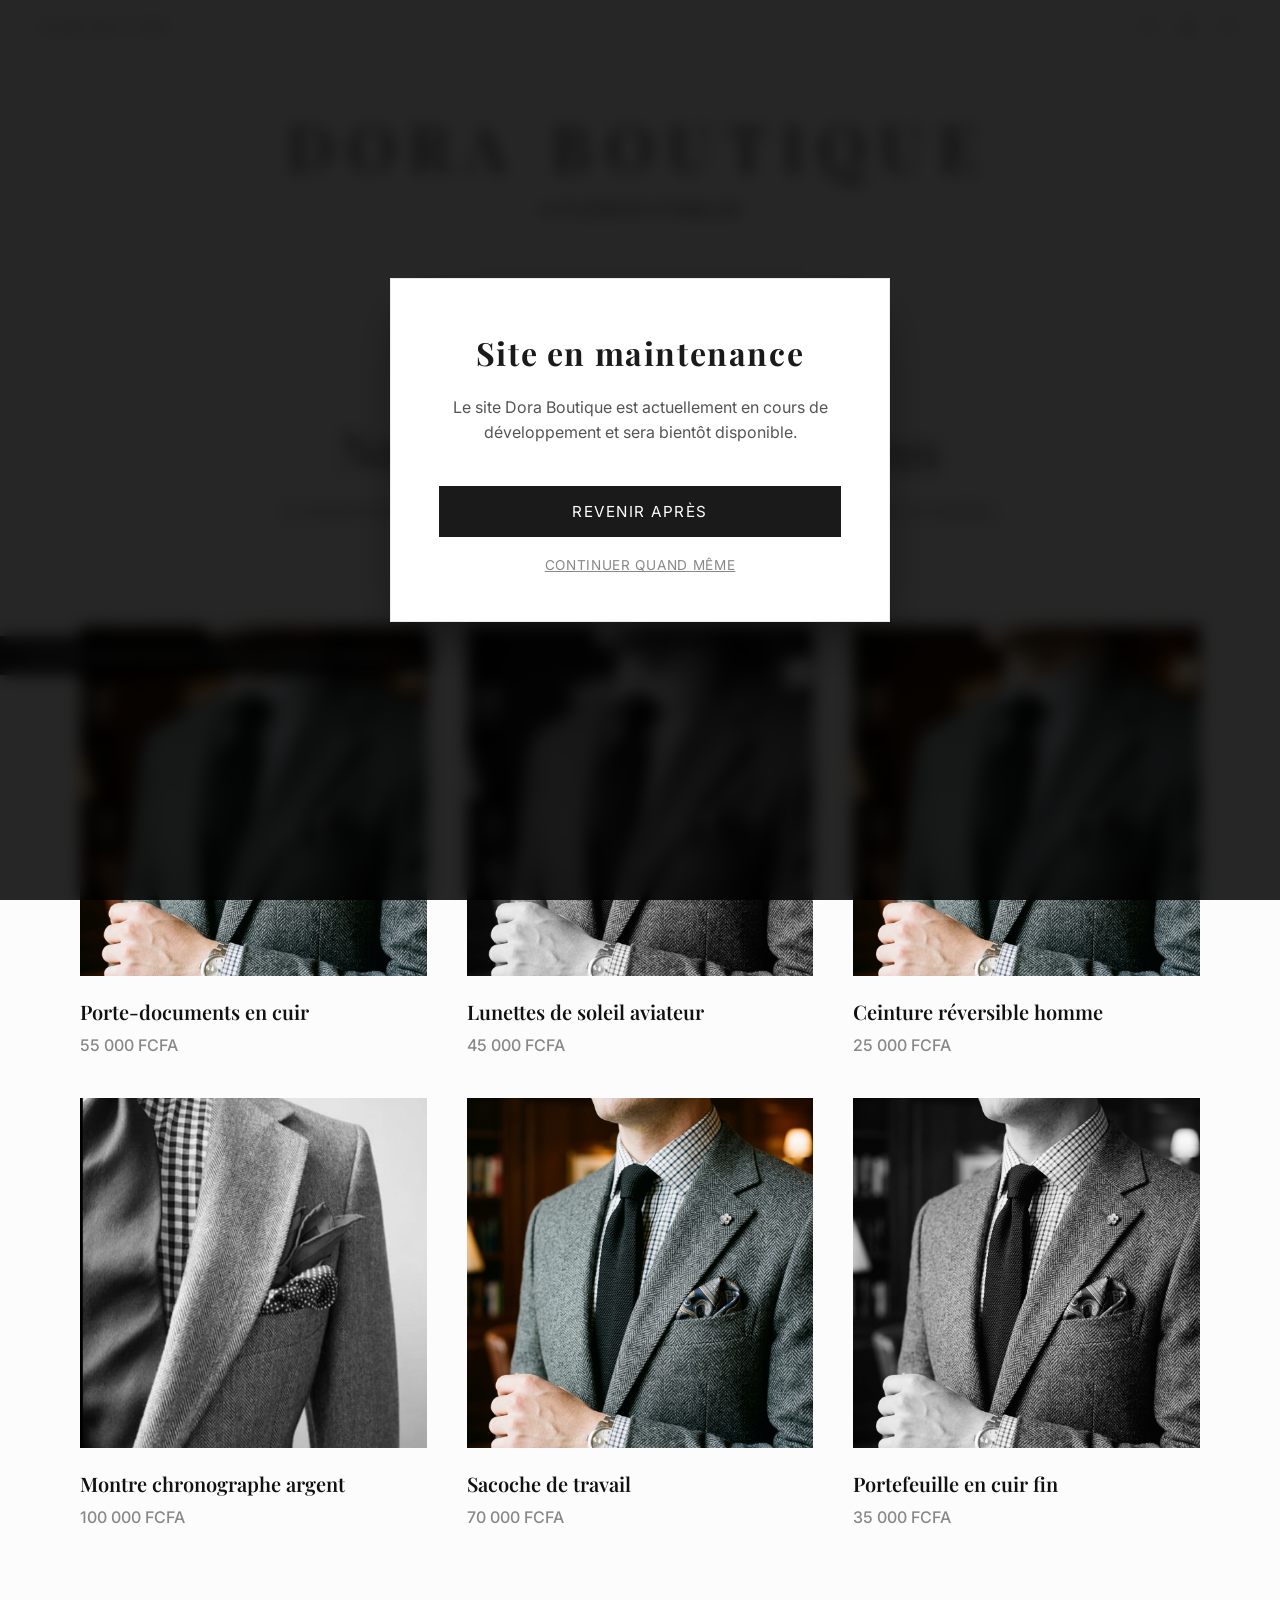
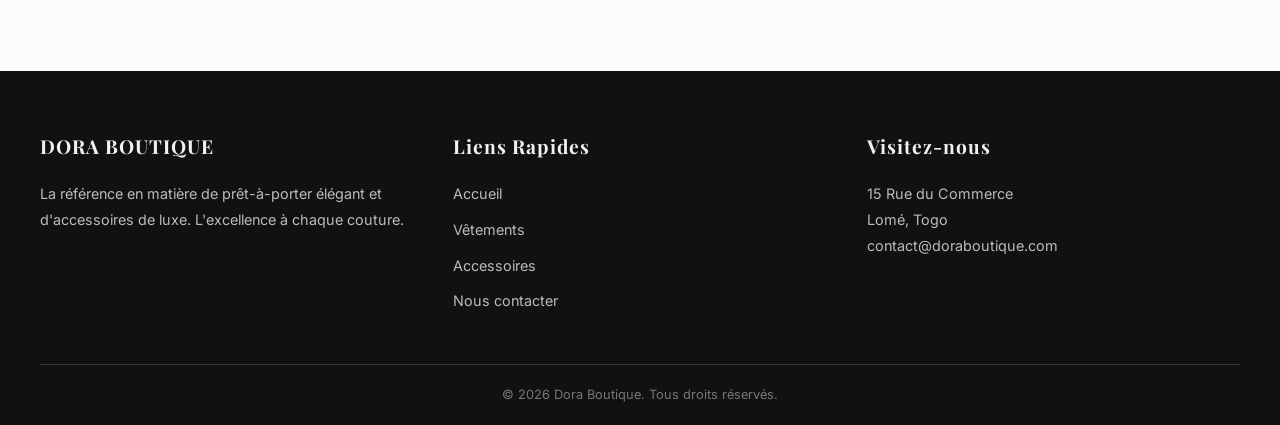
==== accessoires.html @ c3488b63 "init" ====
<!DOCTYPE html>
<html lang="fr">

<head>
    <meta charset="UTF-8">
    <meta name="viewport" content="width=device-width, initial-scale=1.0">
    <title>Accessoires - DORA BOUTIQUE</title>
    <!-- Google Fonts -->
    <link rel="preconnect" href="https://fonts.googleapis.com">
    <link rel="preconnect" href="https://fonts.gstatic.com" crossorigin>
    <link
        href="https://fonts.googleapis.com/css2?family=Playfair+Display:wght@400;600;700&family=Inter:wght@300;400;500;600&display=swap"
        rel="stylesheet">
    <link rel="stylesheet" href="https://cdnjs.cloudflare.com/ajax/libs/font-awesome/6.4.0/css/all.min.css">
    <link rel="icon" type="image/png" href="favicon.png">
    <link rel="stylesheet" href="styles.css">
    <style>
        .page-header {
            text-align: center;
            padding: 80px 20px 40px;
        }

        .page-header h1 {
            font-family: var(--font-heading);
            font-size: 3rem;
            font-weight: 400;
            margin-bottom: 10px;
        }

        .page-header p {
            color: var(--text-light);
            font-size: 1.1rem;
        }
    </style>
</head>

<body>
    <header class="top-header">
        <div class="top-bar">
            <span>Samedi 14 Avril 2026</span>
            <div class="top-links">
                <!-- <a href="contact.html">Nous contacter</a>
                <a href="#">Se connecter</a> -->
            </div>
            <div class="social-icons">
                <a href="#"><i class="fab fa-facebook-f"></i></a>
                <a href="#"><i class="fab fa-twitter"></i></a>
                <a href="#"><i class="fab fa-instagram"></i></a>
            </div>
        </div>

        <div class="logo-container">
            <h1>DORA BOUTIQUE</h1>
            <p class="slogan">LE PLAISIR DE S'HABILLER</p>
        </div>

        <nav class="main-nav">
            <ul>
                <li><a href="index.html">ACCUEIL</a></li>
                <li><a href="vetements.html">VÊTEMENTS</a></li>
                <li><a href="accessoires.html" class="active">ACCESSOIRES</a></li>
                <li><a href="contact.html">CONTACT</a></li>
            </ul>
        </nav>
    </header>

    <main>
        <div class="page-header">
            <h1>Nos Accessoires Merveilleux</h1>
            <p>La touche finale à votre tenue : découvrez nos sélections de sacs, ceintures et lunettes.</p>
        </div>

        <section class="editorial-articles">
            <div class="article-card colored">
                <img src="assets/model4.png" alt="Porte-documents cuir véritable">
                <h3>Porte-documents en cuir</h3>
                <p class="price">55 000 FCFA</p>
            </div>
            <div class="article-card">
                <img src="assets/model3.png" alt="Lunettes de soleil aviateur">
                <h3>Lunettes de soleil aviateur</h3>
                <p class="price">45 000 FCFA</p>
            </div>
            <div class="article-card colored">
                <img src="assets/model1.png" alt="Ceinture costume">
                <h3>Ceinture réversible homme</h3>
                <p class="price">25 000 FCFA</p>
            </div>
            <div class="article-card">
                <img src="assets/model2.png" alt="Montre classique">
                <h3>Montre chronographe argent</h3>
                <p class="price">100 000 FCFA</p>
            </div>
            <div class="article-card colored">
                <img src="assets/model4.png" alt="Sacoche bandoulière">
                <h3>Sacoche de travail</h3>
                <p class="price">70 000 FCFA</p>
            </div>
            <div class="article-card">
                <img src="assets/model3.png" alt="Portefeuille fine">
                <h3>Portefeuille en cuir fin</h3>
                <p class="price">35 000 FCFA</p>
            </div>
        </section>
    </main>

    <footer class="site-footer">
        <div class="footer-content">
            <div class="footer-col">
                <h3>DORA BOUTIQUE</h3>
                <p>La référence en matière de prêt-à-porter élégant et d'accessoires de luxe. L'excellence à chaque
                    couture.</p>
            </div>
            <div class="footer-col">
                <h3>Liens Rapides</h3>
                <ul>
                    <li><a href="index.html">Accueil</a></li>
                    <li><a href="vetements.html">Vêtements</a></li>
                    <li><a href="accessoires.html">Accessoires</a></li>
                    <li><a href="contact.html">Nous contacter</a></li>
                </ul>
            </div>
            <div class="footer-col">
                <h3>Visitez-nous</h3>
                <p>15 Rue du Commerce<br>Lomé, Togo<br>contact@doraboutique.com</p>
            </div>
        </div>
        <div class="footer-bottom">
            <p>&copy; 2026 Dora Boutique. Tous droits réservés.</p>
        </div>
    </footer>

    <div class="maintenance-banner">
        site en maintenance par FlowKraft Agency
    </div>

    <script src="main.js"></script>
</body>

</html>
---- styles.css ----
/* Base Styles */
:root {
    --text-color: #333;
    --text-light: #888;
    --bg-color: #fcfcfc;
    --border-color: #eaeaea;
    --font-heading: 'Playfair Display', serif;
    --font-body: 'Inter', sans-serif;
}

* {
    margin: 0;
    padding: 0;
    box-sizing: border-box;
}

body {
    font-family: var(--font-body);
    background-color: var(--bg-color);
    color: var(--text-color);
    line-height: 1.6;
    overflow-x: hidden;
}

a {
    text-decoration: none;
    color: inherit;
    transition: color 0.3s ease;
}

a:hover {
    color: #000;
}

img {
    max-width: 100%;
    display: block;
}

/* Header */
.top-header {
    background: #fff;
    padding: 0 40px;
    border-bottom: 1px solid var(--border-color);
}

.top-bar {
    display: flex;
    justify-content: space-between;
    align-items: center;
    padding: 15px 0;
    font-size: 0.8rem;
    color: var(--text-light);
}

.top-links {
    display: flex;
    gap: 20px;
}

.social-icons {
    display: flex;
    gap: 15px;
}

.social-icons a {
    display: inline-flex;
    justify-content: center;
    align-items: center;
    width: 25px;
    height: 25px;
    border: 1px solid var(--border-color);
    border-radius: 50%;
    font-size: 0.7rem;
}

.social-icons a:hover {
    background: #000;
    color: #fff;
    border-color: #000;
}

.logo-container {
    text-align: center;
    padding: 40px 0;
}

.logo-container h1 {
    font-family: var(--font-heading);
    font-size: 4rem;
    letter-spacing: 15px;
    font-weight: 400;
}

.main-nav {
    display: flex;
    justify-content: center;
    border-top: 1px solid var(--border-color);
    padding: 20px 0;
}

.main-nav ul {
    list-style: none;
    display: flex;
    gap: 30px;
}

.main-nav a {
    font-size: 0.85rem;
    font-weight: 600;
    letter-spacing: 1px;
    text-transform: uppercase;
}

.main-nav a.active {
    border-bottom: 2px solid #000;
    padding-bottom: 5px;
}

/* Hero Gallery */
.hero-gallery {
    display: flex;
    width: 100%;
    height: 65vh; /* adjust based on needed look */
}

.gallery-item {
    flex: 1;
    position: relative;
    overflow: hidden;
    cursor: pointer;
}

.gallery-item img {
    width: 100%;
    height: 100%;
    object-fit: cover;
    filter: grayscale(100%);
    transition: transform 0.8s ease, filter 0.8s ease;
}

.gallery-item.colored img {
    filter: none;
}

.gallery-item:hover img {
    transform: scale(1.05);
    filter: none;
}

.gallery-item .overlay {
    position: absolute;
    bottom: 0;
    left: 0;
    right: 0;
    padding: 30px 20px;
    background: linear-gradient(to top, rgba(0,0,0,0.8), transparent);
    color: #fff;
    font-family: var(--font-heading);
    font-size: 1.2rem;
    opacity: 0;
    transform: translateY(20px);
    transition: opacity 0.4s ease, transform 0.4s ease;
}

.gallery-item:hover .overlay {
    opacity: 1;
    transform: translateY(0);
}

/* Editorial Articles */
.editorial-articles {
    padding: 60px 40px;
    display: grid;
    grid-template-columns: repeat(3, 1fr);
    gap: 40px;
    max-width: 1200px;
    margin: 0 auto;
}

.article-card img {
    width: 100%;
    height: 350px;
    object-fit: cover;
    margin-bottom: 20px;
    filter: grayscale(100%);
    transition: filter 0.3s ease, transform 0.3s ease;
}

.article-card.colored img {
    filter: none;
}

.article-card:hover img {
    filter: none;
    transform: translateY(-5px);
}

.article-card h3 {
    font-family: var(--font-heading);
    font-size: 1.25rem;
    font-weight: 600;
    color: #111;
    margin-bottom: 5px;
}

.article-card .price {
    font-size: 1rem;
    color: var(--text-light);
    font-weight: 500;
}

/* Section Title */
.section-title {
    text-align: center;
    padding: 60px 20px 0;
    max-width: 800px;
    margin: 0 auto;
}

.section-title h2 {
    font-family: var(--font-heading);
    font-size: 2.2rem;
    font-weight: 600;
    margin-bottom: 15px;
}

.section-title p {
    color: var(--text-light);
    font-size: 1.1rem;
}

/* Footer Section */
.site-footer {
    background-color: #111;
    color: #f1f1f1;
    padding: 60px 40px 20px;
    margin-top: 80px;
}

.footer-content {
    display: grid;
    grid-template-columns: repeat(3, 1fr);
    gap: 40px;
    max-width: 1200px;
    margin: 0 auto 40px;
}

.footer-col h3 {
    font-family: var(--font-heading);
    font-size: 1.2rem;
    margin-bottom: 20px;
    letter-spacing: 1px;
}

.footer-col p {
    color: #bbb;
    font-size: 0.9rem;
    line-height: 1.8;
}

.footer-col ul {
    list-style: none;
}

.footer-col ul li {
    margin-bottom: 10px;
}

.footer-col ul a {
    color: #bbb;
    font-size: 0.9rem;
}

.footer-col ul a:hover {
    color: #fff;
}

.footer-bottom {
    text-align: center;
    padding-top: 20px;
    border-top: 1px solid #333;
    color: #777;
    font-size: 0.8rem;
}

/* Maintenance Banner */
.maintenance-banner {
    position: fixed;
    left: 0;
    bottom: 25%;
    background-color: rgba(0, 0, 0, 0.85); /* Semi-transparent black */
    color: #fff;
    padding: 10px 30px;
    font-family: var(--font-body);
    font-size: 0.75rem;
    letter-spacing: 2px;
    text-transform: uppercase;
    backdrop-filter: blur(5px);
    z-index: 9999;
    border-top-right-radius: 4px;
    border-bottom-right-radius: 4px;
    /* Subtle pulsing effect to feel 'alive' but minimal */
    animation: pulse 3s infinite;
}

@keyframes pulse {
    0% { opacity: 0.8; }
    50% { opacity: 1; }
    100% { opacity: 0.8; }
}

/* Responsive */
@media (max-width: 900px) {
    .logo-container h1 {
        font-size: 2.5rem;
        letter-spacing: 10px;
    }
    
    .hero-gallery {
        flex-direction: column;
        height: auto;
    }
    
    .gallery-item {
        height: 300px;
    }
    
    .editorial-articles {
        grid-template-columns: 1fr;
    }

    .footer-content {
        grid-template-columns: 1fr;
        gap: 30px;
    }
    
    .maintenance-banner {
        font-size: 0.65rem;
        padding: 8px 15px;
    }
}

/* --- Modal de Maintenance Principal --- */
.modal-overlay {
    position: fixed;
    top: 0;
    left: 0;
    width: 100vw;
    height: 100vh;
    background-color: rgba(0, 0, 0, 0.85); /* Fond sombre élégant */
    backdrop-filter: blur(8px);
    display: flex;
    justify-content: center;
    align-items: center;
    z-index: 10000;
}

.modal-content {
    background-color: #ffffff;
    padding: 3rem;
    max-width: 500px;
    width: 90%;
    text-align: center;
    color: #1a1a1a;
    box-shadow: 0 25px 50px -12px rgba(0, 0, 0, 0.5);
    border: 1px solid #eaeaea;
}

.modal-content h2 {
    font-family: 'Playfair Display', serif;
    font-size: 2rem;
    margin-bottom: 1rem;
    letter-spacing: 0.05em;
    font-weight: 700;
}

.modal-content p {
    font-family: 'Inter', sans-serif;
    font-size: 1rem;
    line-height: 1.6;
    color: #555;
    margin-bottom: 2.5rem;
}

.modal-actions {
    display: flex;
    flex-direction: column;
    gap: 1.25rem;
    align-items: center;
}

.modal-actions .btn-primary {
    background-color: #1a1a1a;
    color: #ffffff;
    border: none;
    padding: 1rem 2rem;
    font-family: 'Inter', sans-serif;
    font-size: 0.95rem;
    text-transform: uppercase;
    letter-spacing: 0.1em;
    cursor: pointer;
    transition: background-color 0.3s ease;
    width: 100%;
}

.modal-actions .btn-primary:hover {
    background-color: #333333;
}

.modal-actions .btn-secondary {
    background-color: transparent;
    color: #888888;
    border: none;
    font-family: 'Inter', sans-serif;
    font-size: 0.85rem;
    text-transform: uppercase;
    letter-spacing: 0.05em;
    cursor: pointer;
    transition: color 0.3s ease;
    text-decoration: underline;
}

.modal-actions .btn-secondary:hover {
    color: #1a1a1a;
}
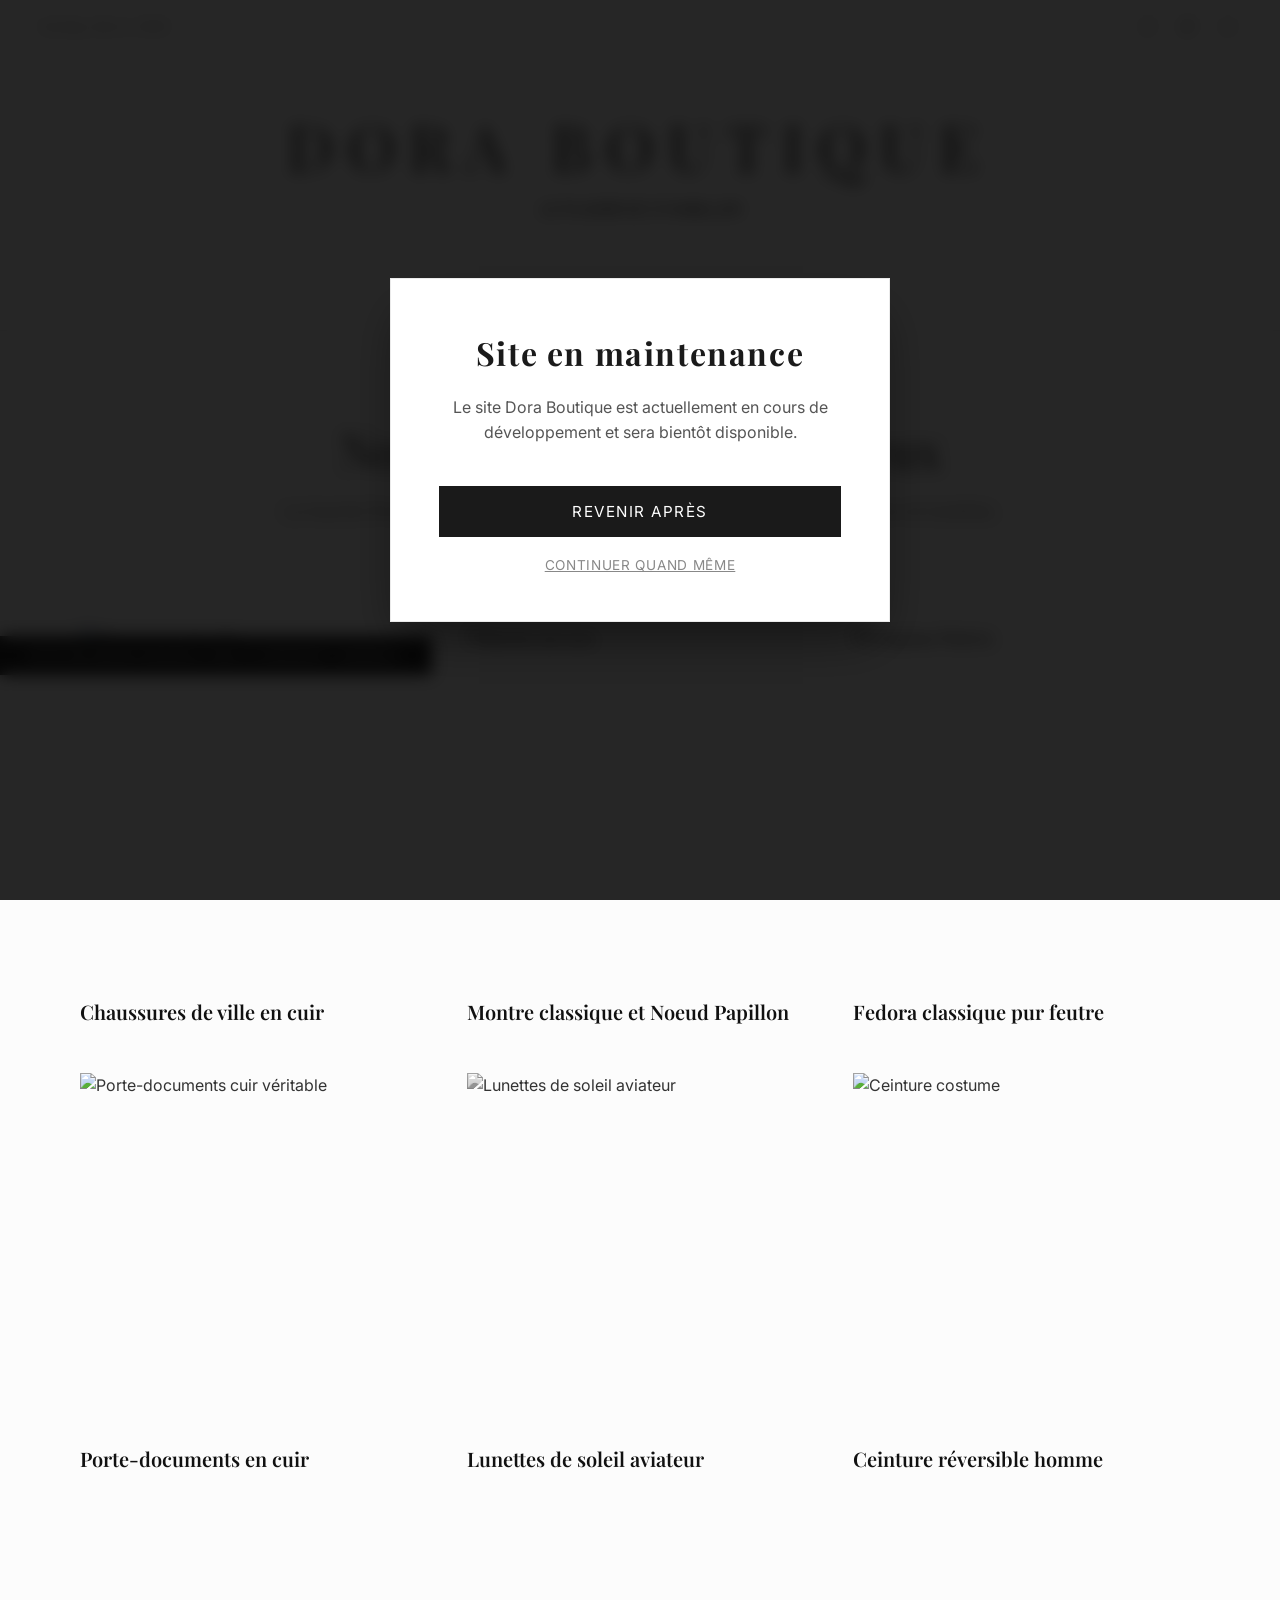
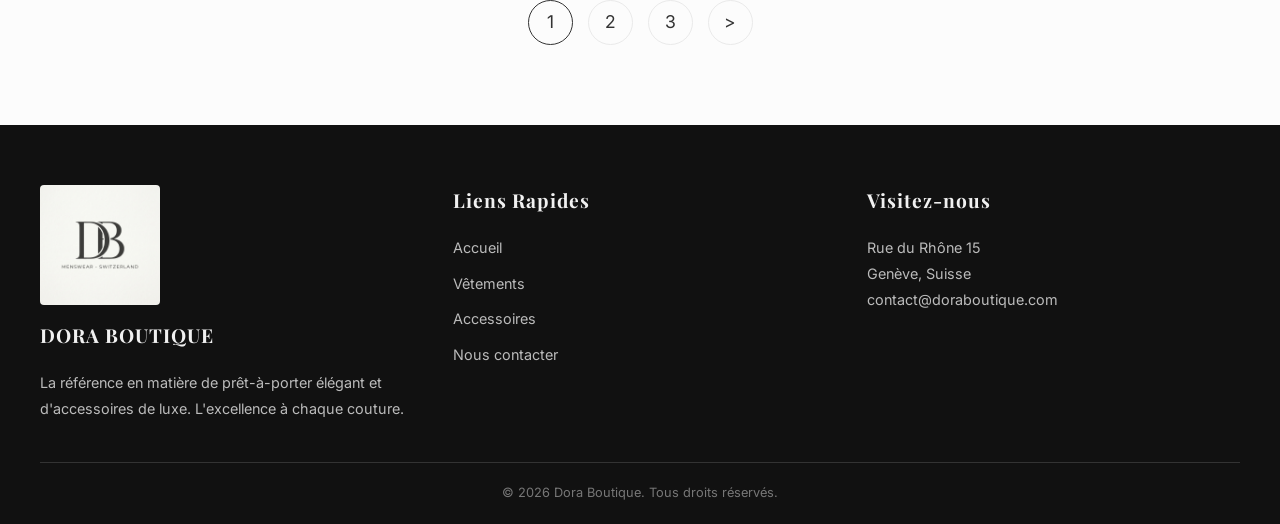
==== commit afe8962c: "update" ====
--- a/accessoires.html
+++ b/accessoires.html
@@ -1,4 +1,4 @@
-<!DOCTYPE html>
+﻿<!DOCTYPE html>
 <html lang="fr">
 
 <head>
@@ -72,41 +72,45 @@
 
         <section class="editorial-articles">
             <div class="article-card colored">
-                <img src="assets/model4.png" alt="Porte-documents cuir véritable">
-                <h3>Porte-documents en cuir</h3>
-                <p class="price">55 000 FCFA</p>
+                <img src="assets/shoes.jpg" alt="Chaussures de ville">
+                <h3>Chaussures de ville en cuir</h3>
             </div>
             <div class="article-card">
-                <img src="assets/model3.png" alt="Lunettes de soleil aviateur">
-                <h3>Lunettes de soleil aviateur</h3>
-                <p class="price">45 000 FCFA</p>
+                <img src="assets/shoes.jpg" alt="Montre de luxe">
+                <h3>Montre classique et Noeud Papillon</h3>
+            </div>
+            <div class="article-card">
+                <img src="assets/shoes.jpg" alt="Chapeau Fedora">
+                <h3>Fedora classique pur feutre</h3>
             </div>
             <div class="article-card colored">
-                <img src="assets/model1.png" alt="Ceinture costume">
-                <h3>Ceinture réversible homme</h3>
-                <p class="price">25 000 FCFA</p>
+                <img src="assets/shoes.jpg" alt="Porte-documents cuir véritable">
+                <h3>Porte-documents en cuir</h3>
             </div>
             <div class="article-card">
-                <img src="assets/model2.png" alt="Montre classique">
-                <h3>Montre chronographe argent</h3>
-                <p class="price">100 000 FCFA</p>
+                <img src="assets/shoes.jpg" alt="Lunettes de soleil aviateur">
+                <h3>Lunettes de soleil aviateur</h3>
             </div>
             <div class="article-card colored">
-                <img src="assets/model4.png" alt="Sacoche bandoulière">
-                <h3>Sacoche de travail</h3>
-                <p class="price">70 000 FCFA</p>
-            </div>
-            <div class="article-card">
-                <img src="assets/model3.png" alt="Portefeuille fine">
-                <h3>Portefeuille en cuir fin</h3>
-                <p class="price">35 000 FCFA</p>
+                <img src="assets/shoes.jpg" alt="Ceinture costume">
+                <h3>Ceinture réversible homme</h3>
             </div>
         </section>
+
+        <!-- Pagination -->
+        <div class="pagination">
+            <a href="#" class="active">1</a>
+            <a href="#">2</a>
+            <a href="#">3</a>
+            <a href="#">&gt;</a>
+        </div>
     </main>
 
     <footer class="site-footer">
         <div class="footer-content">
             <div class="footer-col">
+                <img src="assets/logo.png" alt="DORA BOUTIQUE"
+                    style="height: 120px; margin-bottom: 15px; border-radius: 4px;">
                 <h3>DORA BOUTIQUE</h3>
                 <p>La référence en matière de prêt-à-porter élégant et d'accessoires de luxe. L'excellence à chaque
                     couture.</p>
@@ -122,7 +126,7 @@
             </div>
             <div class="footer-col">
                 <h3>Visitez-nous</h3>
-                <p>15 Rue du Commerce<br>Lomé, Togo<br>contact@doraboutique.com</p>
+                <p>Rue du Rhône 15<br>Genève, Suisse<br>contact@doraboutique.com</p>
             </div>
         </div>
         <div class="footer-bottom">
@@ -130,9 +134,8 @@
         </div>
     </footer>
 
-    <div class="maintenance-banner">
-        site en maintenance par FlowKraft Agency
-    </div>
+    <div class="maintenance-banner"><a href="https://www.flowkraftagency.com" target="_blank">site en maintenance par
+            FlowKraft Agency</a></div>
 
     <script src="main.js"></script>
 </body>
--- a/styles.css
+++ b/styles.css
@@ -1,4 +1,4 @@
-/* Base Styles */
+﻿/* Base Styles */
 :root {
     --text-color: #333;
     --text-light: #888;
@@ -231,6 +231,32 @@
 }
 
 /* Footer Section */
+/* --- Pagination --- */
+.pagination {
+    display: flex;
+    justify-content: center;
+    gap: 15px;
+    margin: 60px 0 20px;
+}
+.pagination a {
+    display: flex;
+    align-items: center;
+    justify-content: center;
+    width: 45px;
+    height: 45px;
+    border: 1px solid var(--border-color);
+    color: var(--text-dark);
+    text-decoration: none;
+    border-radius: 50%;
+    font-size: 1.1rem;
+    transition: all var(--transition-speed) ease;
+}
+.pagination a.active, .pagination a:hover {
+    background-color: var(--text-dark);
+    color: var(--bg-light);
+    border-color: var(--text-dark);
+}
+
 .site-footer {
     background-color: #111;
     color: #f1f1f1;
@@ -285,6 +311,14 @@
 }
 
 /* Maintenance Banner */
+.maintenance-banner a {
+    color: white;
+    text-decoration: none;
+}
+.maintenance-banner a:hover {
+    text-decoration: underline;
+}
+
 .maintenance-banner {
     position: fixed;
     left: 0;
@@ -335,7 +369,15 @@
         gap: 30px;
     }
     
-    .maintenance-banner {
+    .maintenance-banner a {
+    color: white;
+    text-decoration: none;
+}
+.maintenance-banner a:hover {
+    text-decoration: underline;
+}
+
+.maintenance-banner {
         font-size: 0.65rem;
         padding: 8px 15px;
     }
@@ -425,3 +467,6 @@
     color: #1a1a1a;
 }
 
+
+
+
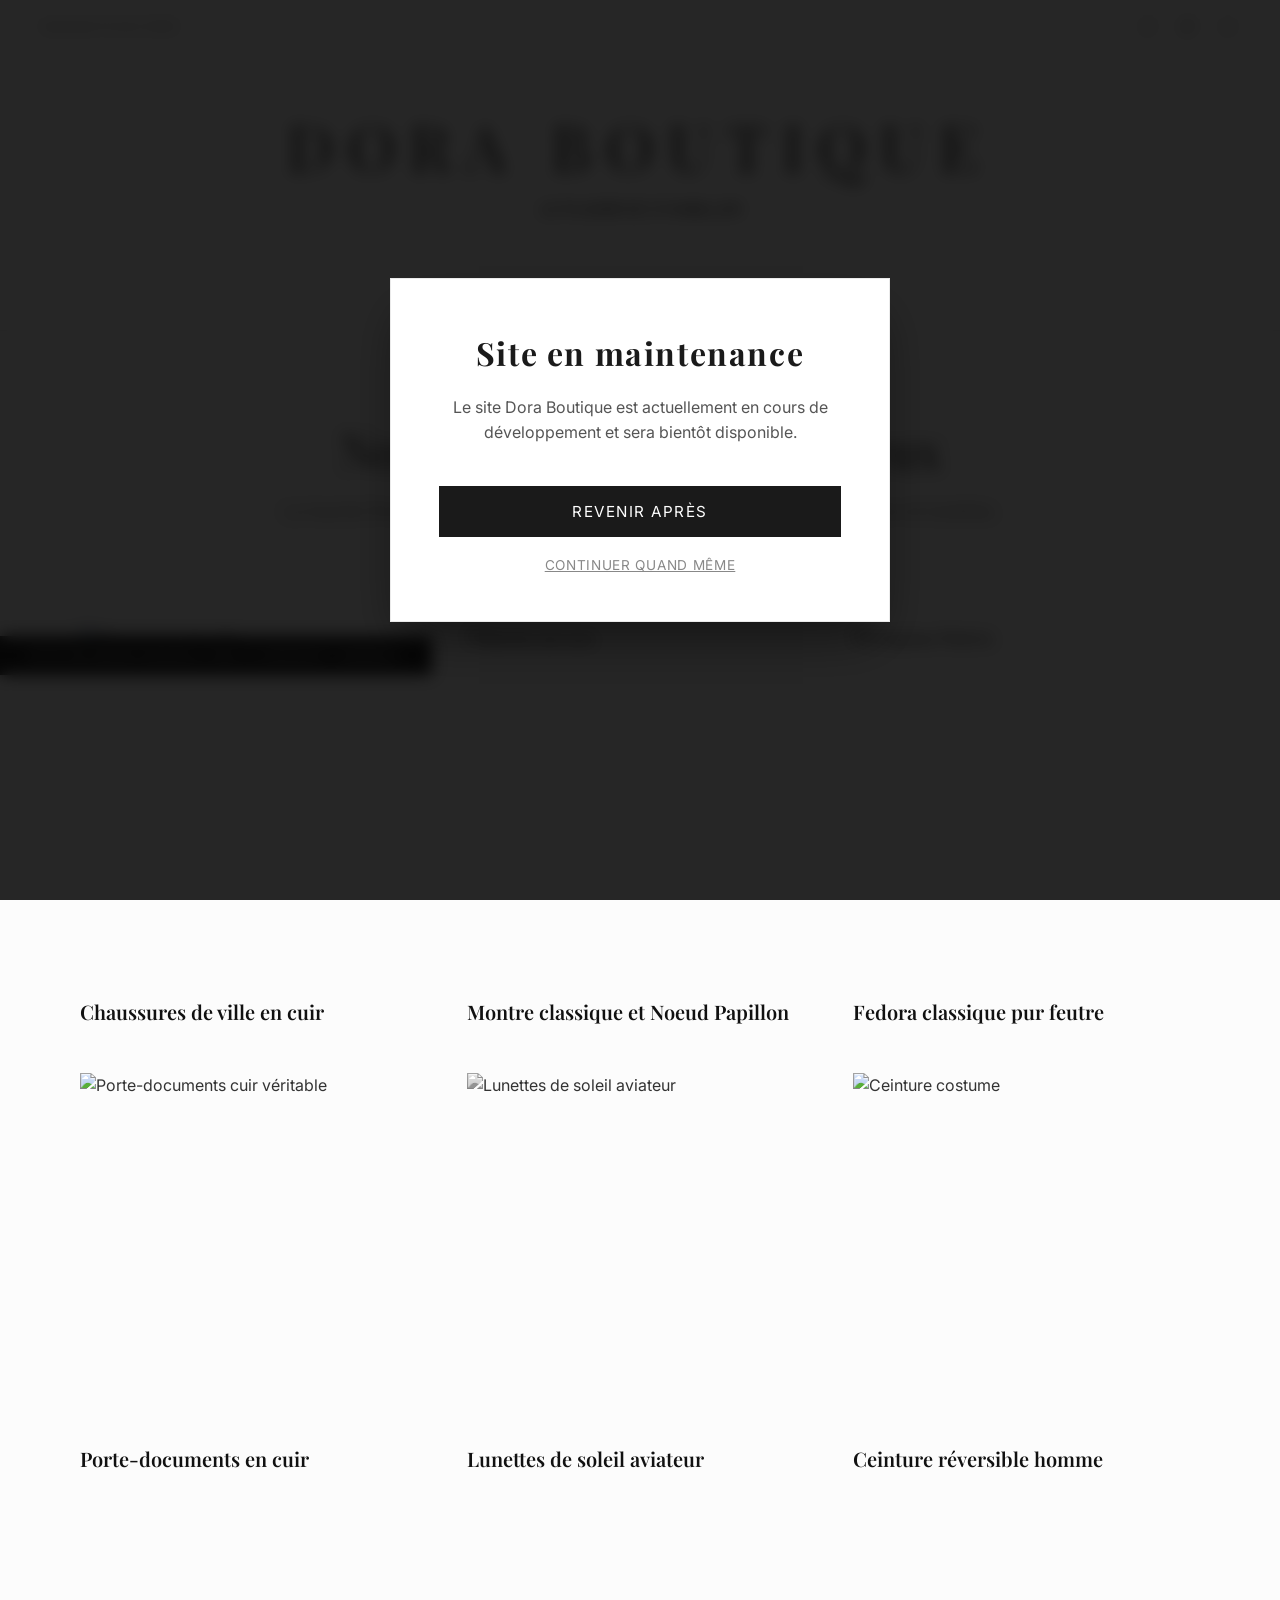
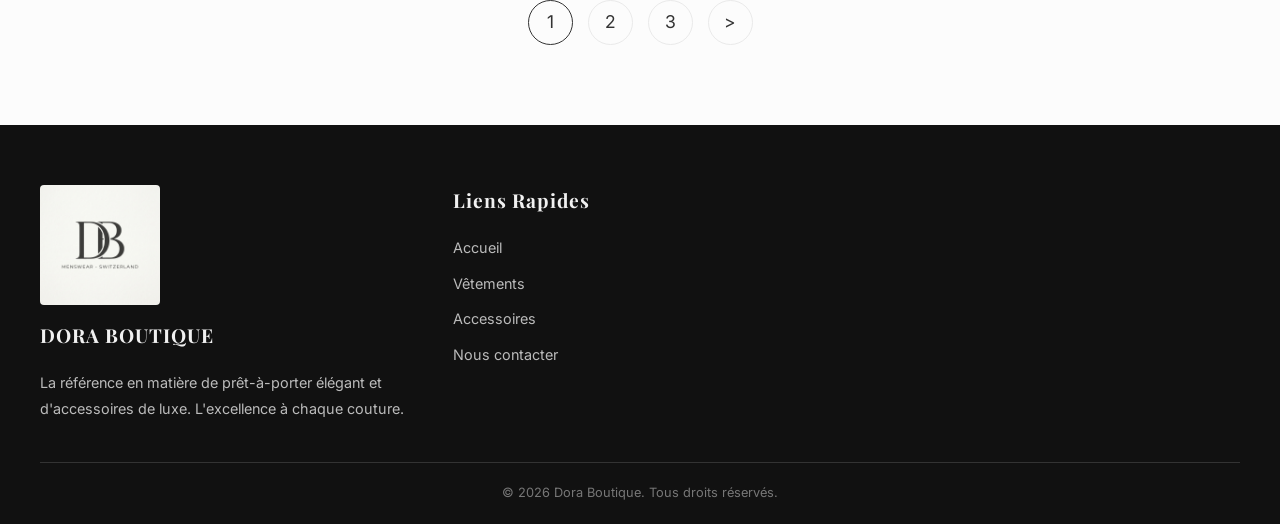
==== commit f7613a86: "adress" ====
--- a/accessoires.html
+++ b/accessoires.html
@@ -37,7 +37,7 @@
 <body>
     <header class="top-header">
         <div class="top-bar">
-            <span>Samedi 14 Avril 2026</span>
+            <span>Vendredi 10 Avril 2026</span>
             <div class="top-links">
                 <!-- <a href="contact.html">Nous contacter</a>
                 <a href="#">Se connecter</a> -->
@@ -124,10 +124,7 @@
                     <li><a href="contact.html">Nous contacter</a></li>
                 </ul>
             </div>
-            <div class="footer-col">
-                <h3>Visitez-nous</h3>
-                <p>Rue du Rhône 15<br>Genève, Suisse<br>contact@doraboutique.com</p>
-            </div>
+            
         </div>
         <div class="footer-bottom">
             <p>&copy; 2026 Dora Boutique. Tous droits réservés.</p>
@@ -140,4 +137,4 @@
     <script src="main.js"></script>
 </body>
 
-</html>+</html>
